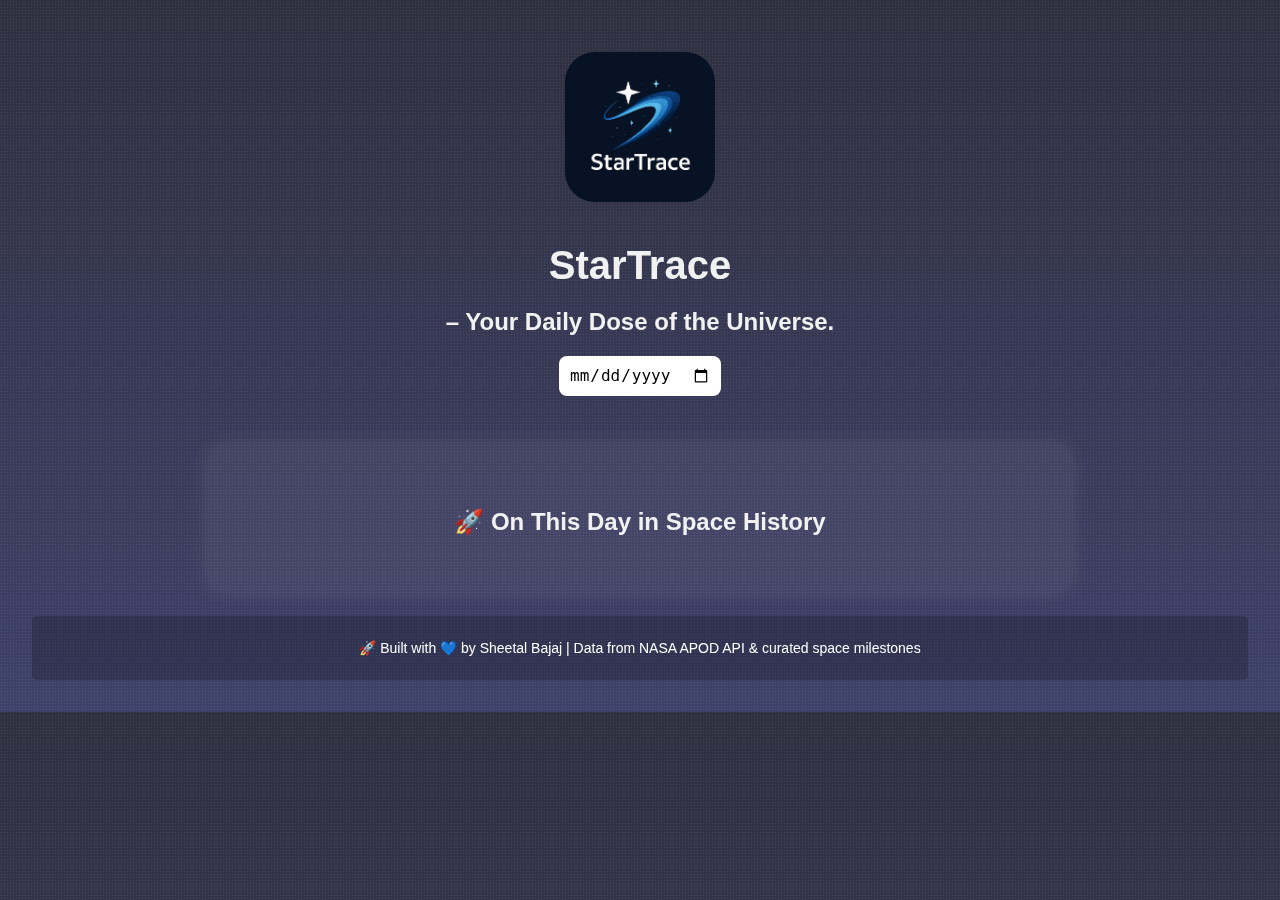
==== index.html @ 883e4ac5 "added logo" ====
<!DOCTYPE html>
<html lang="en">
<head>
  <meta charset="UTF-8" />
  <meta name="viewport" content="width=device-width, initial-scale=1.0"/>
  <title>StarTrace</title>
  <link rel="icon" href="StarTrace-logo.jpg" type="image/x-icon">
  <link rel="icon" href="StarTrace-logo.jpg" type="image/png">
  <link rel="stylesheet" href="style.css" />
</head>
<body>
  <div class="logo-container">
    <img src="StarTrace-logo.jpg" alt="TuneTide Logo" class="logo" />
  </div>
  <h1>StarTrace</h1>
  <h2>– Your Daily Dose of the Universe.</h2>
  <input type="date" id="dateInput" />

  <div id="spinner" class="hidden">🚀 Loading...</div>
  <div id="milestone" class="milestone-box">
    <h3>🚀 On This Day in Space History</h3>
    <div id="milestoneContent"></div>
  </div>

  <div id="apodBox" class="hidden">
    <h2 id="title"></h2>
    <p id="dateText"></p>
    <div id="media"></div>
    <div id="apodActions" class="apod-actions">
      <button id="downloadBtn">Check out this Image</button>
      <button id="shareBtn">Share on Twitter</button>
    </div>
    
    <p id="explanation"></p>
  </div>

  


  <!-- Main Script -->
  <script src="script.js"></script>
  <footer class="footer">
    <p>🚀 Built with 💙 by Sheetal Bajaj | Data from NASA APOD API & curated space milestones</p>
  </footer>

</body>
</html>
---- style.css ----
/* ===== Global Styles ===== */
body {
    margin: 0;
    font-family: 'Segoe UI', Tahoma, Geneva, Verdana, sans-serif;
    background: linear-gradient(to bottom, #0b0c1e, #1e2150);
    color: #f1f1f1;
    text-align: center;
    padding: 2rem;
    overflow-x: hidden;
  }
  .logo-container {
    text-align: center;
    margin-top: 20px;
  }
  
  .logo {
    max-width: 150px;
    width: 15%;
    height: auto;
    margin-bottom: 10px;
    border-radius: 20%;
  }
  
  /* Responsive handling */
  @media screen and (max-width: 768px) {
    .logo {
      width: 25%;
    }
  }
  
  @media screen and (max-width: 480px) {
    .logo {
      width: 25%;
    }
  }
 
  
  
  h1 {
    font-size: 2.2rem;
    margin-bottom: 1rem;
  }
  
  input[type="date"] {
    padding: 0.6rem;
    font-size: 1rem;
    border-radius: 8px;
    border: none;
    margin-bottom: 1.5rem;
  }
  
  #spinner {
    font-size: 1.2rem;
    margin: 1rem auto;
  }
  
  #apodBox,
  .milestone-box {
    background: rgba(255, 255, 255, 0.05);
    padding: 1.5rem;
    border-radius: 16px;
    margin: 1.5rem auto;
    max-width: 800px;
    box-shadow: 0 0 20px rgba(255, 255, 255, 0.1);
  }
  
  #media img,
  #media iframe {
    max-width: 100%;
    height: auto;
    border-radius: 12px;
    margin-top: 1rem;
  }
  
  #explanation {
    margin-top: 1.2rem;
    font-size: 1rem;
    line-height: 1.6;
  }
  
  .milestone-box h3 {
    margin-top: 2rem;
    font-size: 1.5rem;
  }
  
  #milestoneContent div {
    background-color: rgba(255, 255, 255, 0.07);
    margin: 1rem 0;
    padding: 1rem;
    border-radius: 12px;
    text-align: left;
  }
  
  #milestoneContent h4 {
    margin-bottom: 0.4rem;
    color: #ffd54f;
  }
  
  a {
    color: #64b5f6;
    text-decoration: none;
  }
  
  a:hover {
    text-decoration: underline;
  }
  
  .hidden {
    display: none;
  }
  
  /* ===== Fade-in Animation ===== */
  .fade-in {
    opacity: 0;
    transform: translateY(20px);
    animation: fadeIn 0.8s ease-out forwards;
  }
  
  @keyframes fadeIn {
    to {
      opacity: 1;
      transform: translateY(0);
    }
  }
  
  /* ===== Starry Background Animation ===== */
  body::before,
  body::after {
    content: '';
    position: fixed;
    top: 0;
    left: 0;
    width: 100%;
    height: 100%;
    pointer-events: none;
    z-index: -1;
    background: transparent;
  }
  
  body::before {
    background: radial-gradient(white 1px, transparent 1px) repeat;
    background-size: 2px 2px;
    opacity: 0.15;
    animation: twinkle 4s infinite alternate;
  }
  
  body::after {
    background: radial-gradient(white 1px, transparent 1px) repeat;
    background-size: 3px 3px;
    opacity: 0.1;
    animation: twinkle 6s infinite alternate;
  }
  
  @keyframes twinkle {
    0% { transform: translateY(0); opacity: 0.1; }
    100% { transform: translateY(2px); opacity: 0.3; }
  }
  
  /* ===== Media Queries ===== */
  
  /* Mobile */
  @media (max-width: 480px) {
    h1 {
      font-size: 1.6rem;
    }
  
    input[type="date"] {
      width: 90%;
    }
  
    #apodBox, .milestone-box {
      padding: 1rem;
      margin: 1rem;
    }
  
    #explanation {
      font-size: 0.95rem;
    }
  
    #milestoneContent div {
      font-size: 0.9rem;
    }
  }
  
  /* Tablets */
  @media (min-width: 481px) and (max-width: 768px) {
    h1 {
      font-size: 1.8rem;
    }
  
    input[type="date"] {
      font-size: 1rem;
    }
  
    #apodBox, .milestone-box {
      padding: 1.2rem;
    }
  
    #explanation {
      font-size: 1rem;
    }
  }
  
  /* Laptops & Desktops */
  @media (min-width: 769px) {
    h1 {
      font-size: 2.5rem;
    }
  
    #apodBox, .milestone-box {
      padding: 2rem;
    }
  
    #explanation {
      font-size: 1.05rem;
    }
  
    #milestoneContent div {
      font-size: 1rem;
    }
  }
  .apod-actions {
    margin-top: 15px;
  }
  
  .apod-actions button {
    padding: 8px 14px;
    margin-right: 10px;
    background-color: #1a1a1a;
    color: #fff;
    border: none;
    border-radius: 4px;
    cursor: pointer;
  }
  
  .apod-actions button:hover {
    background-color: #333;
  }
  /* Footer styling */
  .footer {
    text-align: center;
    font-size: 14px;
    color: white;
    background: rgba(0, 0, 0, 0.2);
    padding: 10px 0;
    border-radius: 5px;
    width: 100%;
    top:2px;
  }
  
  /* Responsive footer */
  @media screen and (max-width: 480px) {
    .footer {
      font-size: 0.9rem;
      padding: 12px 5px;
    }
  }
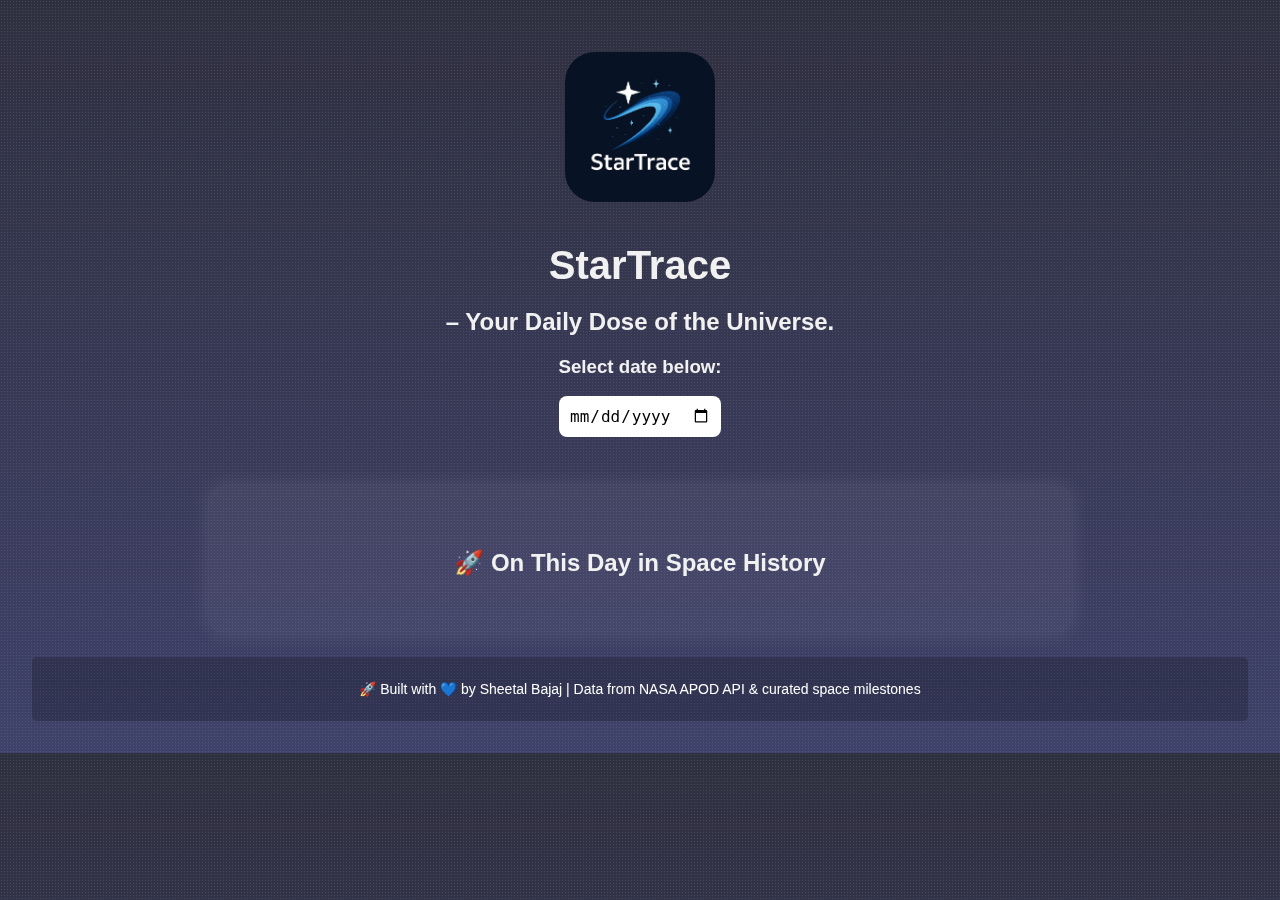
==== commit 7ddf7917: "date" ====
--- a/index.html
+++ b/index.html
@@ -14,7 +14,8 @@
   </div>
   <h1>StarTrace</h1>
   <h2>– Your Daily Dose of the Universe.</h2>
-  <input type="date" id="dateInput" />
+  <h3>Select date below:</h3>
+  <input type="date" id="dateInput" placeholder="Select Date"/>
 
   <div id="spinner" class="hidden">🚀 Loading...</div>
   <div id="milestone" class="milestone-box">
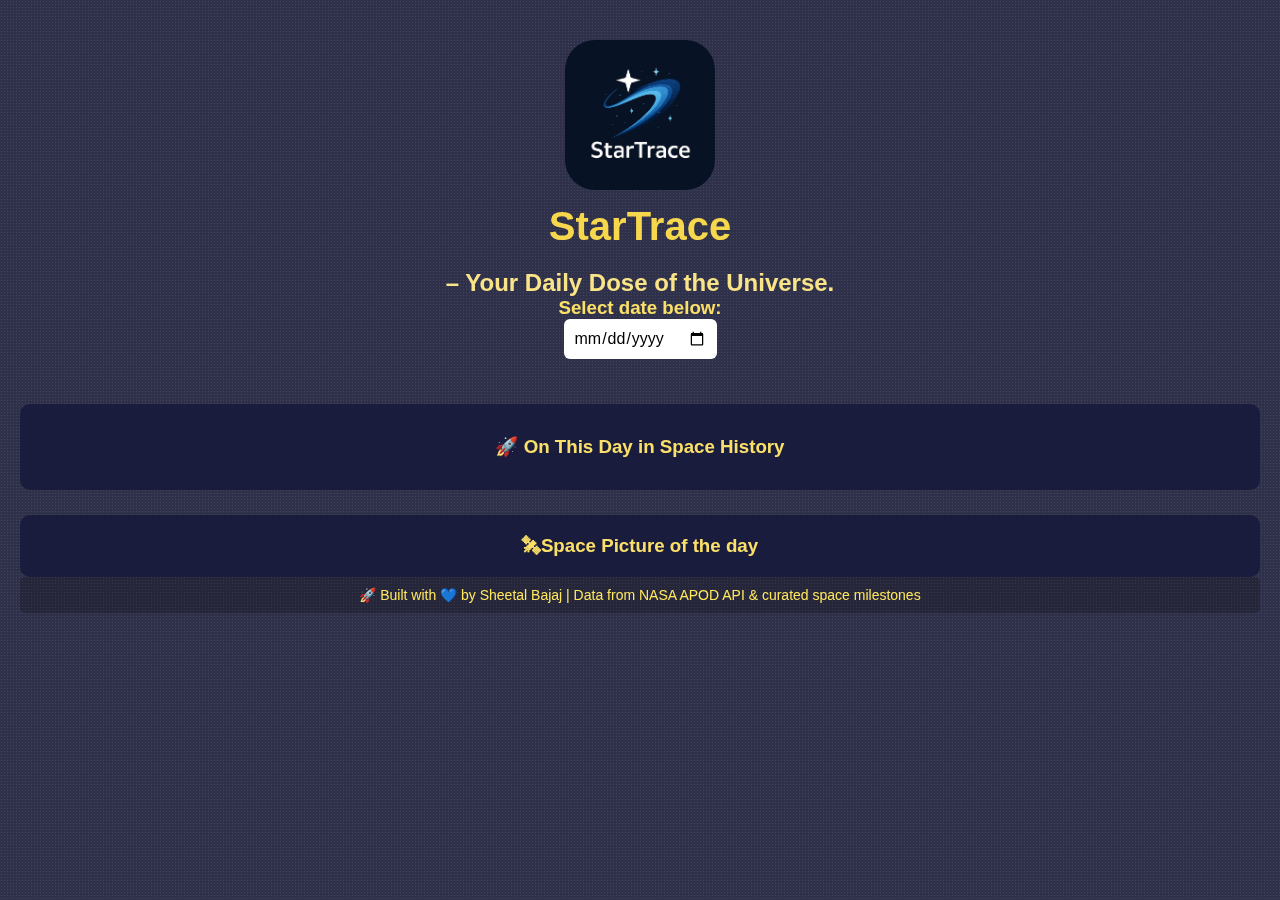
==== commit a81796fb: "POTD" ====
--- a/index.html
+++ b/index.html
@@ -22,6 +22,12 @@
     <h3>🚀 On This Day in Space History</h3>
     <div id="milestoneContent"></div>
   </div>
+  <div id="POTD" class="POTD">
+    <h3>🛰Space Picture of the day</h3>
+    <div id="POTD"></div>
+  </div>
+
+  
 
   <div id="apodBox" class="hidden">
     <h2 id="title"></h2>
--- a/style.css
+++ b/style.css
@@ -1,13 +1,4 @@
-/* ===== Global Styles ===== */
-body {
-    margin: 0;
-    font-family: 'Segoe UI', Tahoma, Geneva, Verdana, sans-serif;
-    background: linear-gradient(to bottom, #0b0c1e, #1e2150);
-    color: #f1f1f1;
-    text-align: center;
-    padding: 2rem;
-    overflow-x: hidden;
-  }
+
   .logo-container {
     text-align: center;
     margin-top: 20px;
@@ -36,74 +27,139 @@
  
   
   
+  * {
+    margin: 0;
+    padding: 0;
+    box-sizing: border-box;
+    font-family: 'Segoe UI', Tahoma, Geneva, Verdana, sans-serif;
+    scroll-behavior: smooth;
+  }
+  
+  body {
+    background-color: #0b0c2a;
+    color: #f0f0f0;
+    padding: 20px;
+    text-align: center;
+  }
+  
+  /* Header */
   h1 {
-    font-size: 2.2rem;
-    margin-bottom: 1rem;
-  }
-  
-  input[type="date"] {
-    padding: 0.6rem;
+    font-size: 2rem;
+    margin-bottom: 20px;
+    color: #f7d84c;
+  }
+  h2{
+    color: #f9e488;
+  }
+  h3{
+    color: #fae068;
+  }
+  
+  /* Date Input */
+  #dateInput {
+    padding: 10px;
+    border-radius: 6px;
+    border: none;
     font-size: 1rem;
-    border-radius: 8px;
-    border: none;
-    margin-bottom: 1.5rem;
-  }
-  
+    margin-bottom: 20px;
+  }
+  
+  /* Spinner */
   #spinner {
     font-size: 1.2rem;
-    margin: 1rem auto;
-  }
-  
-  #apodBox,
+    color: #00ffcc;
+    margin: 15px 0;
+  }
+  
+  .hidden {
+    display: none;
+  }
+  
+  /* Milestone Section */
   .milestone-box {
-    background: rgba(255, 255, 255, 0.05);
-    padding: 1.5rem;
-    border-radius: 16px;
-    margin: 1.5rem auto;
-    max-width: 800px;
-    box-shadow: 0 0 20px rgba(255, 255, 255, 0.1);
+    background-color: #1a1c3d;
+    padding: 20px;
+    border-radius: 10px;
+    margin-top: 25px;
+  }
+  .POTD{
+    background-color: #1a1c3d;
+    padding: 20px;
+    border-radius: 10px;
+    margin-top: 25px;
+  }
+  
+  .milestone-entry,
+  .milestone-item {
+    background-color: #2e2f5e;
+    padding: 10px;
+    border-radius: 8px;
+    margin: 10px 0;
+    text-align: left;
+  }
+  .milestone-entry em,
+  .milestone-entry strong{
+    color: #ffd415;
+  font-style: italic;
+  }
+  .milestone-item h4 {
+    color: #ffc107;
+    font-style: italic;
+  }
+  
+  .milestone-item p {
+    margin: 5px 0;
+  }
+  
+  /* APOD Section */
+  #apodBox {
+    margin-top: 30px;
   }
   
   #media img,
   #media iframe {
     max-width: 100%;
-    height: auto;
-    border-radius: 12px;
-    margin-top: 1rem;
-  }
-  
+    border-radius: 10px;
+    margin: 15px 0;
+    box-shadow: 0 0 20px rgba(255, 255, 255, 0.1);
+  }
+  
+  /* Explanation */
   #explanation {
-    margin-top: 1.2rem;
+    text-align: justify;
+    padding: 15px;
+    line-height: 1.6;
+    background: rgba(255, 255, 255, 0.05);
+    border-radius: 10px;
+    margin-top: 15px;
+  }
+  
+  /* Buttons */
+  .apod-actions {
+    margin-top: 15px;
+  }
+  
+  button {
+    background-color: #ff4081;
+    border: none;
+    color: white;
+    padding: 10px 18px;
+    margin: 5px;
+    border-radius: 8px;
     font-size: 1rem;
-    line-height: 1.6;
-  }
-  
-  .milestone-box h3 {
-    margin-top: 2rem;
-    font-size: 1.5rem;
-  }
-  
-  #milestoneContent div {
-    background-color: rgba(255, 255, 255, 0.07);
-    margin: 1rem 0;
-    padding: 1rem;
-    border-radius: 12px;
-    text-align: left;
-  }
-  
-  #milestoneContent h4 {
-    margin-bottom: 0.4rem;
-    color: #ffd54f;
-  }
-  
-  a {
-    color: #64b5f6;
-    text-decoration: none;
-  }
-  
-  a:hover {
+    cursor: pointer;
+    transition: background 0.3s ease;
+  }
+  
+  button:hover {
+    background-color: #e73370;
+  }
+  
+  
+  footer a:hover {
     text-decoration: underline;
   }
+  
   
   .hidden {
     display: none;
@@ -240,7 +296,7 @@
   .footer {
     text-align: center;
     font-size: 14px;
-    color: white;
+    color: rgb(255, 231, 93);
     background: rgba(0, 0, 0, 0.2);
     padding: 10px 0;
     border-radius: 5px;
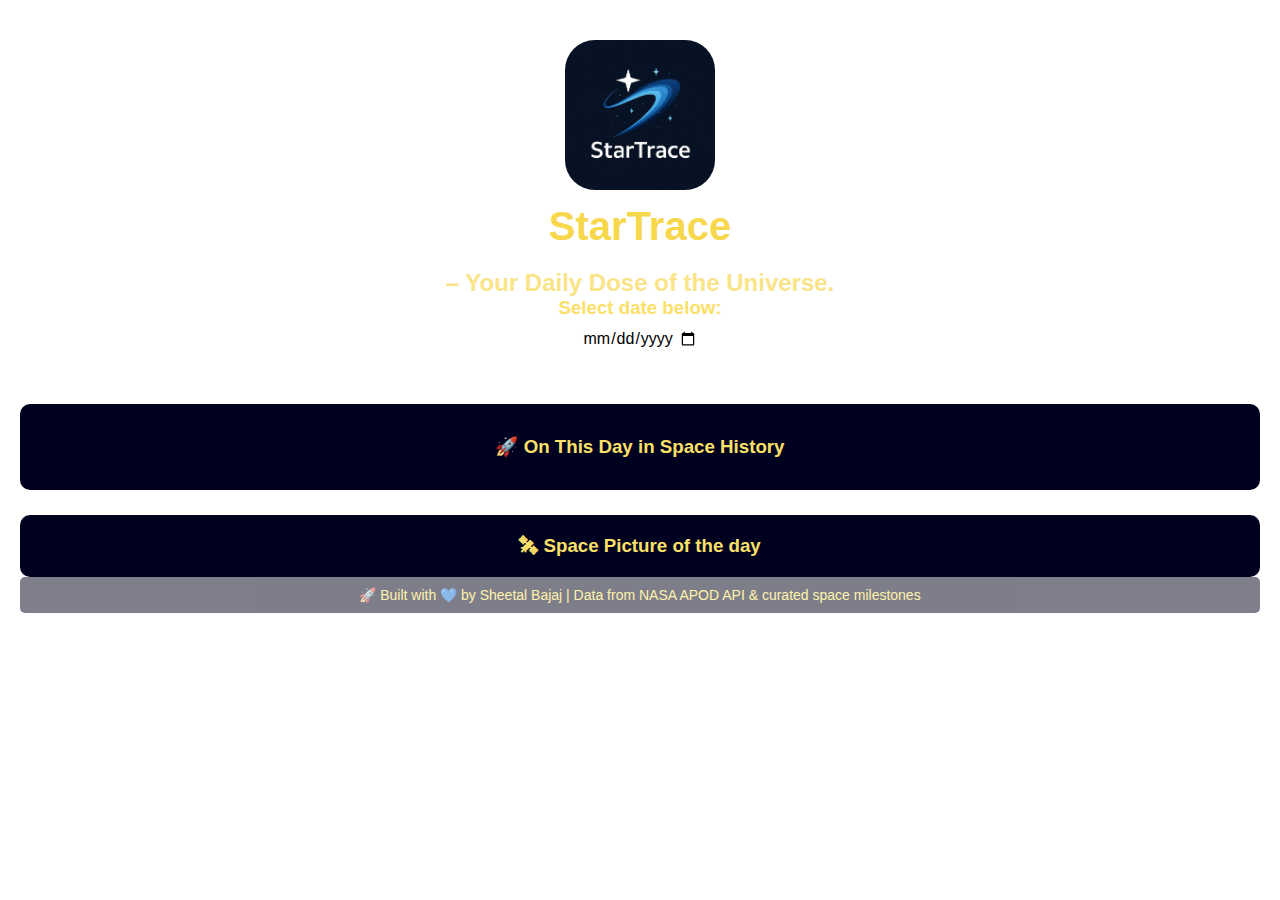
==== commit 10b7544e: "added animations" ====
--- a/index.html
+++ b/index.html
@@ -10,35 +10,34 @@
 </head>
 <body>
   <div class="logo-container">
-    <img src="StarTrace-logo.jpg" alt="TuneTide Logo" class="logo" />
+    <img src="StarTrace-logo.jpg" alt="TuneTide Logo" class="logo spin-slow twinkle pulse-glow" />
   </div>
   <h1>StarTrace</h1>
   <h2>– Your Daily Dose of the Universe.</h2>
   <h3>Select date below:</h3>
   <input type="date" id="dateInput" placeholder="Select Date"/>
 
-  <div id="spinner" class="hidden">🚀 Loading...</div>
-  <div id="milestone" class="milestone-box">
-    <h3>🚀 On This Day in Space History</h3>
-    <div id="milestoneContent"></div>
+  <div id="spinner" class="hidden twinkle">🚀 Loading...</div>
+  <div id="milestone" class="milestone-box float">
+    <h3 class="pulse-glow">🚀 On This Day in Space History</h3>
+    <div id="milestoneContent" class="accordion-down"></div>
   </div>
-  <div id="POTD" class="POTD">
-    <h3>🛰Space Picture of the day</h3>
-    <div id="POTD"></div>
+  <div id="POTD" class="POTD float">
+    <h3 class="pulse-glow">🛰 Space Picture of the day</h3>
+    <div id="POTD" class="accordion-down"></div>
   </div>
 
   
 
-  <div id="apodBox" class="hidden">
-    <h2 id="title"></h2>
-    <p id="dateText"></p>
-    <div id="media"></div>
-    <div id="apodActions" class="apod-actions">
+  <div id="apodBox" class="hidden float">
+    <h2 id="title" class="twinkle"></h2>
+    <p id="dateText" class="twinkle"></p>
+    <div id="media" class="pulse-glow"></div>
+    <div id="apodActions" class="apod-actions twinkle">
       <button id="downloadBtn">Check out this Image</button>
       <button id="shareBtn">Share on Twitter</button>
     </div>
-    
-    <p id="explanation"></p>
+    <p id="explanation" class="accordion-down"></p>
   </div>
 
   
@@ -46,7 +45,7 @@
 
   <!-- Main Script -->
   <script src="script.js"></script>
-  <footer class="footer">
+  <footer class="footer twinkle">
     <p>🚀 Built with 💙 by Sheetal Bajaj | Data from NASA APOD API & curated space milestones</p>
   </footer>
 
--- a/style.css
+++ b/style.css
@@ -1,313 +1,264 @@
-
-  .logo-container {
-    text-align: center;
-    margin-top: 20px;
+/* === Animation Keyframes === */
+@keyframes spin {
+  from { transform: rotate(0deg); }
+  to { transform: rotate(360deg); }
+}
+
+@keyframes accordion-down {
+  from { max-height: 0; opacity: 0; }
+  to { max-height: 500px; opacity: 1; }
+}
+
+@keyframes accordion-up {
+  from { max-height: 500px; opacity: 1; }
+  to { max-height: 0; opacity: 0; }
+}
+
+@keyframes twinkle {
+  0%, 100% { opacity: 1; }
+  50% { opacity: 0.4; }
+}
+
+@keyframes float {
+  0%, 100% { transform: translateY(0); }
+  50% { transform: translateY(-10px); }
+}
+
+@keyframes pulse-glow {
+  0% { box-shadow: 0 0 5px rgba(255, 255, 255, 0.2); }
+  50% { box-shadow: 0 0 20px rgba(255, 255, 255, 0.6); }
+  100% { box-shadow: 0 0 5px rgba(255, 255, 255, 0.2); }
+}
+
+/* === Animation Classes === */
+.spin-slow {
+  animation: spin 20s linear infinite;
+}
+
+.accordion-down {
+  animation: accordion-down 0.2s ease-out;
+}
+
+.accordion-up {
+  animation: accordion-up 0.2s ease-out;
+}
+
+.twinkle {
+  animation: twinkle 3s ease-in-out infinite;
+}
+
+.float {
+  animation: float 6s ease-in-out infinite;
+}
+
+.pulse-glow {
+  animation: pulse-glow 2s infinite;
+}
+
+/* === Logo Styling with Animations === */
+.logo-container {
+  text-align: center;
+  margin-top: 20px;
+  animation: float 6s ease-in-out infinite;
+}
+
+.logo {
+  max-width: 150px;
+  width: 15%;
+  height: auto;
+  margin-bottom: 10px;
+  border-radius: 20%;
+  animation: spin 20s linear infinite;
+}
+
+/* Responsive logo */
+@media screen and (max-width: 768px) {
+  .logo { width: 25%; }
+}
+@media screen and (max-width: 480px) {
+  .logo { width: 25%; }
+}
+
+/* === General Reset & Global Styles === */
+* {
+  margin: 0;
+  padding: 0;
+  box-sizing: border-box;
+  font-family: 'Segoe UI', Tahoma, Geneva, Verdana, sans-serif;
+  scroll-behavior: smooth;
+}
+
+body {
+  background-image: url(StarTrace-bg.jpg);
+  background-size: cover;
+  background-position: center;
+  background-repeat: no-repeat;
+  color: #f0f0f0;
+  padding: 20px;
+  text-align: center;
+}
+
+/* === Headings === */
+h1 {
+  font-size: 2rem;
+  margin-bottom: 20px;
+  color: #f7d84c;
+  animation: twinkle 3s ease-in-out infinite;
+}
+h2 {
+  color: #f9e488;
+  animation: twinkle 3s ease-in-out infinite;
+}
+h3 {
+  color: #fae068;
+  animation: twinkle 3s ease-in-out infinite;
+}
+
+/* === Date Input === */
+#dateInput {
+  padding: 10px;
+  border-radius: 6px;
+  border: none;
+  font-size: 1rem;
+  margin-bottom: 20px;
+}
+
+/* === Spinner === */
+#spinner {
+  font-size: 1.2rem;
+  color: #00ffcc;
+  margin: 15px 0;
+}
+
+.hidden {
+  display: none;
+}
+
+/* === Milestone Section === */
+.milestone-box {
+  background-color: #00001f;
+  padding: 20px;
+  border-radius: 10px;
+  margin-top: 25px;
+  animation: accordion-down 0.2s ease-out;
+}
+
+.POTD {
+  background-color: #00001f;
+  padding: 20px;
+  border-radius: 10px;
+  margin-top: 25px;
+  animation: accordion-up 0.2s ease-out;
+}
+
+.milestone-entry,
+.milestone-item {
+  background-color: #00001f;
+  padding: 10px;
+  border-radius: 8px;
+  margin: 10px 0;
+  text-align: left;
+}
+
+.milestone-entry em,
+.milestone-entry strong {
+  color: #ffd415;
+  font-style: italic;
+}
+
+.milestone-item h4 {
+  color: #ffc107;
+  font-style: italic;
+}
+
+.milestone-item p {
+  margin: 5px 0;
+}
+
+/* === APOD Section === */
+#apodBox {
+  margin-top: 30px;
+}
+
+#media img,
+#media iframe {
+  max-width: 100%;
+  border-radius: 10px;
+  margin: 15px 0;
+  box-shadow: 0 0 20px rgba(255, 255, 255, 0.1);
+  animation: float 6s ease-in-out infinite;
+}
+
+/* Explanation */
+#explanation {
+  text-align: justify;
+  padding: 10px;
+  line-height: 1.6;
+  background: rgba(255, 255, 255, 0.05);
+  border-radius: 10px;
+  margin-top: 15px;
+}
+
+/* Buttons */
+.apod-actions {
+  margin-top: 15px;
+}
+
+button {
+  background-color: #ff4081;
+  border: none;
+  color: white;
+  padding: 10px 18px;
+  margin: 5px;
+  border-radius: 8px;
+  font-size: 1rem;
+  cursor: pointer;
+  transition: background 0.3s ease;
+  animation: pulse-glow 2s infinite;
+}
+
+button:hover {
+  background-color: #e73370;
+}
+
+/* Footer Styling */
+.footer {
+  text-align: center;
+  font-size: 14px;
+  color: rgb(255, 231, 93);
+  background: #000017;
+  opacity: 0.5;
+  padding: 10px 0;
+  border-radius: 5px;
+  width: 100%;
+  top: 2px;
+  animation: twinkle 3s ease-in-out infinite;
+}
+
+/* === Responsive Styles === */
+@media screen and (max-width: 480px) {
+  h1 { font-size: 1.6rem; }
+  input[type="date"] { width: 90%; }
+  #apodBox, .milestone-box { padding: 1rem; margin: 1rem; }
+  #explanation { font-size: 0.95rem; }
+  #milestoneContent div { font-size: 0.9rem; }
+
+  .footer {
+    font-size: 0.9rem;
+    padding: 12px 5px;
   }
-  
-  .logo {
-    max-width: 150px;
-    width: 15%;
-    height: auto;
-    margin-bottom: 10px;
-    border-radius: 20%;
-  }
-  
-  /* Responsive handling */
-  @media screen and (max-width: 768px) {
-    .logo {
-      width: 25%;
-    }
-  }
-  
-  @media screen and (max-width: 480px) {
-    .logo {
-      width: 25%;
-    }
-  }
- 
-  
-  
-  * {
-    margin: 0;
-    padding: 0;
-    box-sizing: border-box;
-    font-family: 'Segoe UI', Tahoma, Geneva, Verdana, sans-serif;
-    scroll-behavior: smooth;
-  }
-  
-  body {
-    background-color: #0b0c2a;
-    color: #f0f0f0;
-    padding: 20px;
-    text-align: center;
-  }
-  
-  /* Header */
-  h1 {
-    font-size: 2rem;
-    margin-bottom: 20px;
-    color: #f7d84c;
-  }
-  h2{
-    color: #f9e488;
-  }
-  h3{
-    color: #fae068;
-  }
-  
-  /* Date Input */
-  #dateInput {
-    padding: 10px;
-    border-radius: 6px;
-    border: none;
-    font-size: 1rem;
-    margin-bottom: 20px;
-  }
-  
-  /* Spinner */
-  #spinner {
-    font-size: 1.2rem;
-    color: #00ffcc;
-    margin: 15px 0;
-  }
-  
-  .hidden {
-    display: none;
-  }
-  
-  /* Milestone Section */
-  .milestone-box {
-    background-color: #1a1c3d;
-    padding: 20px;
-    border-radius: 10px;
-    margin-top: 25px;
-  }
-  .POTD{
-    background-color: #1a1c3d;
-    padding: 20px;
-    border-radius: 10px;
-    margin-top: 25px;
-  }
-  
-  .milestone-entry,
-  .milestone-item {
-    background-color: #2e2f5e;
-    padding: 10px;
-    border-radius: 8px;
-    margin: 10px 0;
-    text-align: left;
-  }
-  .milestone-entry em,
-  .milestone-entry strong{
-    color: #ffd415;
-  font-style: italic;
-  }
-  .milestone-item h4 {
-    color: #ffc107;
-    font-style: italic;
-  }
-  
-  .milestone-item p {
-    margin: 5px 0;
-  }
-  
-  /* APOD Section */
-  #apodBox {
-    margin-top: 30px;
-  }
-  
-  #media img,
-  #media iframe {
-    max-width: 100%;
-    border-radius: 10px;
-    margin: 15px 0;
-    box-shadow: 0 0 20px rgba(255, 255, 255, 0.1);
-  }
-  
-  /* Explanation */
-  #explanation {
-    text-align: justify;
-    padding: 15px;
-    line-height: 1.6;
-    background: rgba(255, 255, 255, 0.05);
-    border-radius: 10px;
-    margin-top: 15px;
-  }
-  
-  /* Buttons */
-  .apod-actions {
-    margin-top: 15px;
-  }
-  
-  button {
-    background-color: #ff4081;
-    border: none;
-    color: white;
-    padding: 10px 18px;
-    margin: 5px;
-    border-radius: 8px;
-    font-size: 1rem;
-    cursor: pointer;
-    transition: background 0.3s ease;
-  }
-  
-  button:hover {
-    background-color: #e73370;
-  }
-  
-  
-  footer a:hover {
-    text-decoration: underline;
-  }
-  
-  
-  .hidden {
-    display: none;
-  }
-  
-  /* ===== Fade-in Animation ===== */
-  .fade-in {
-    opacity: 0;
-    transform: translateY(20px);
-    animation: fadeIn 0.8s ease-out forwards;
-  }
-  
-  @keyframes fadeIn {
-    to {
-      opacity: 1;
-      transform: translateY(0);
-    }
-  }
-  
-  /* ===== Starry Background Animation ===== */
-  body::before,
-  body::after {
-    content: '';
-    position: fixed;
-    top: 0;
-    left: 0;
-    width: 100%;
-    height: 100%;
-    pointer-events: none;
-    z-index: -1;
-    background: transparent;
-  }
-  
-  body::before {
-    background: radial-gradient(white 1px, transparent 1px) repeat;
-    background-size: 2px 2px;
-    opacity: 0.15;
-    animation: twinkle 4s infinite alternate;
-  }
-  
-  body::after {
-    background: radial-gradient(white 1px, transparent 1px) repeat;
-    background-size: 3px 3px;
-    opacity: 0.1;
-    animation: twinkle 6s infinite alternate;
-  }
-  
-  @keyframes twinkle {
-    0% { transform: translateY(0); opacity: 0.1; }
-    100% { transform: translateY(2px); opacity: 0.3; }
-  }
-  
-  /* ===== Media Queries ===== */
-  
-  /* Mobile */
-  @media (max-width: 480px) {
-    h1 {
-      font-size: 1.6rem;
-    }
-  
-    input[type="date"] {
-      width: 90%;
-    }
-  
-    #apodBox, .milestone-box {
-      padding: 1rem;
-      margin: 1rem;
-    }
-  
-    #explanation {
-      font-size: 0.95rem;
-    }
-  
-    #milestoneContent div {
-      font-size: 0.9rem;
-    }
-  }
-  
-  /* Tablets */
-  @media (min-width: 481px) and (max-width: 768px) {
-    h1 {
-      font-size: 1.8rem;
-    }
-  
-    input[type="date"] {
-      font-size: 1rem;
-    }
-  
-    #apodBox, .milestone-box {
-      padding: 1.2rem;
-    }
-  
-    #explanation {
-      font-size: 1rem;
-    }
-  }
-  
-  /* Laptops & Desktops */
-  @media (min-width: 769px) {
-    h1 {
-      font-size: 2.5rem;
-    }
-  
-    #apodBox, .milestone-box {
-      padding: 2rem;
-    }
-  
-    #explanation {
-      font-size: 1.05rem;
-    }
-  
-    #milestoneContent div {
-      font-size: 1rem;
-    }
-  }
-  .apod-actions {
-    margin-top: 15px;
-  }
-  
-  .apod-actions button {
-    padding: 8px 14px;
-    margin-right: 10px;
-    background-color: #1a1a1a;
-    color: #fff;
-    border: none;
-    border-radius: 4px;
-    cursor: pointer;
-  }
-  
-  .apod-actions button:hover {
-    background-color: #333;
-  }
-  /* Footer styling */
-  .footer {
-    text-align: center;
-    font-size: 14px;
-    color: rgb(255, 231, 93);
-    background: rgba(0, 0, 0, 0.2);
-    padding: 10px 0;
-    border-radius: 5px;
-    width: 100%;
-    top:2px;
-  }
-  
-  /* Responsive footer */
-  @media screen and (max-width: 480px) {
-    .footer {
-      font-size: 0.9rem;
-      padding: 12px 5px;
-    }
-  }  +}
+
+@media (min-width: 481px) and (max-width: 768px) {
+  h1 { font-size: 1.8rem; }
+  input[type="date"] { font-size: 1rem; }
+  #apodBox, .milestone-box { padding: 1.2rem; }
+  #explanation { font-size: 1rem; }
+}
+
+@media (min-width: 769px) {
+  h1 { font-size: 2.5rem; }
+  #apodBox, .milestone-box { padding: 2rem; }
+  #explanation { font-size: 1.05rem; }
+  #milestoneContent div { font-size: 1rem; }
+}
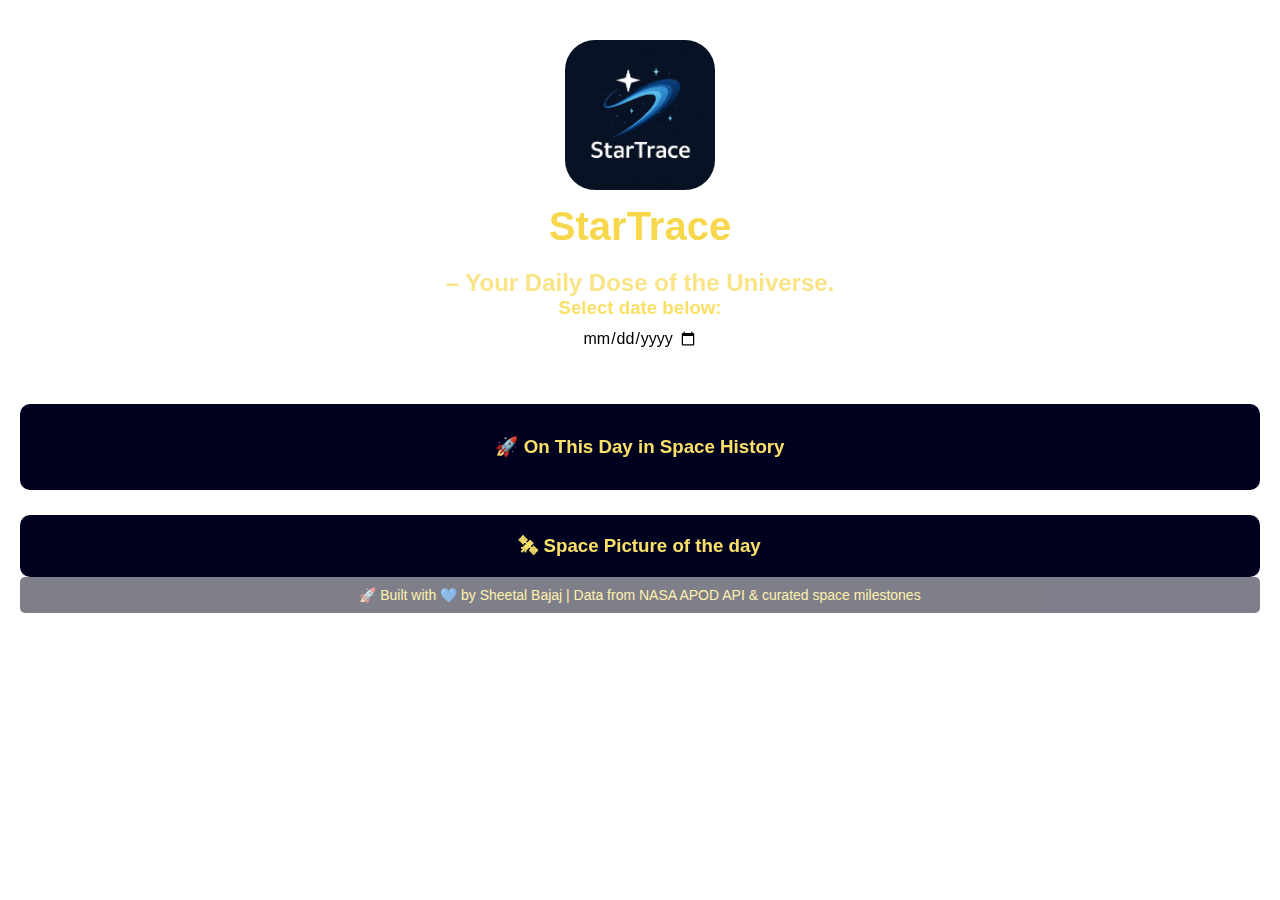
==== commit 7fcbeec3: "animations" ====
--- a/index.html
+++ b/index.html
@@ -9,6 +9,32 @@
   <link rel="stylesheet" href="style.css" />
 </head>
 <body>
+  <div class="night-sky">
+    <div class="stars-mid"></div>
+
+    <div class="stars"></div>
+    <div class="twinkling"></div>
+  </div>
+  <!-- 🌌 Parallax Starfield Layers -->
+  <div class="parallax-layer layer-back"></div>
+  <div class="parallax-layer layer-mid"></div>
+  <div class="parallax-layer layer-front"></div>
+
+  <!-- ✨ Twinkling Stars -->
+  <div class="stars-container" id="starsContainer"></div>
+
+  <!-- ☄️ Comet -->
+  <div class="comet"></div>
+
+  <!-- 🌠 Shooting Stars -->
+  <div class="shooting-stars">
+    <div class="shooting-star"></div>
+    <div class="shooting-star"></div>
+    <div class="shooting-star"></div>
+  </div>
+  
+
+
   <div class="logo-container">
     <img src="StarTrace-logo.jpg" alt="TuneTide Logo" class="logo spin-slow twinkle pulse-glow" />
   </div>
--- a/style.css
+++ b/style.css
@@ -93,6 +93,9 @@
   background-size: cover;
   background-position: center;
   background-repeat: no-repeat;
+  background-attachment: fixed; /* Optional: gives a nice parallax feel */
+  min-height: 100vh; /* Ensures body covers full viewport height */
+  
   color: #f0f0f0;
   padding: 20px;
   text-align: center;
@@ -262,3 +265,183 @@
   #explanation { font-size: 1.05rem; }
   #milestoneContent div { font-size: 1rem; }
 }
+/* === Night Sky & Animated Stars === */
+.night-sky {
+  position: fixed;
+  top: 0;
+  left: 0;
+  width: 100%;
+  height: 100%;
+  background-image: url(StarTrace-bg.jpg);
+  background-size: cover;
+  background-position: center;
+  background-repeat: no-repeat;
+  background-attachment: fixed; /* Optional: gives a nice parallax feel */
+  min-height: 100vh; /* Ensures body covers full viewport height */
+  overflow: hidden;
+  z-index: -10;
+}
+
+/* === Massive Star Field === */
+/* Dense Stars – Twinkling without shifting position */
+.stars,
+.stars::before,
+.stars::after {
+  content: "";
+  position: absolute;
+  top: 0;
+  left: 0;
+  width: 1px;
+  height: 1px;
+  background: transparent;
+  box-shadow:
+    20px 30px white, 40px 120px white, 60px 200px white, 80px 80px white,
+    100px 300px white, 120px 50px white, 140px 90px white, 160px 210px white,
+    180px 130px white, 200px 60px white, 220px 300px white, 240px 180px white,
+    260px 100px white, 280px 230px white, 300px 160px white, 320px 120px white,
+    340px 200px white, 360px 260px white, 380px 170px white, 400px 190px white,
+    420px 100px white, 440px 300px white, 460px 140px white, 480px 250px white,
+    500px 90px white, 520px 220px white, 540px 180px white, 560px 300px white,
+    580px 130px white, 600px 110px white, 620px 250px white, 640px 200px white,
+    660px 300px white, 680px 190px white, 700px 120px white, 720px 260px white,
+    740px 90px white, 760px 180px white, 780px 270px white, 800px 150px white,
+    820px 230px white, 840px 300px white, 860px 120px white, 880px 260px white,
+    900px 160px white, 920px 240px white, 940px 100px white, 960px 290px white,
+    980px 180px white, 1000px 220px white, 1020px 200px white, 1040px 130px white;
+  animation: twinkle 4s ease-in-out infinite alternate;
+}
+
+.stars::before {
+  left: -150px;
+  top: 100px;
+  animation-delay: 1.5s;
+}
+
+.stars::after {
+  left: 100px;
+  top: -120px;
+  animation-delay: 2.8s;
+}
+/* === Mid Section Twinkling Stars === */
+.stars-mid {
+  position: absolute;
+  top: 30%; /* middle portion */
+  left: 40;
+  width: 100%;
+  height: 40%; /* center band */
+  pointer-events: none;
+  z-index: -5;
+}
+
+.stars-mid::before,
+.stars-mid::after {
+  content: "";
+  position: absolute;
+  width: 1px;
+  height: 1px;
+  background: transparent;
+  box-shadow:
+  3vw 32vh white, 6vw 35vh white, 9vw 38vh white, 12vw 34vh white,
+  15vw 36vh white, 18vw 33vh white, 21vw 39vh white, 24vw 31vh white,
+  27vw 35vh white, 30vw 37vh white, 33vw 32vh white, 36vw 38vh white,
+  39vw 34vh white, 42vw 36vh white, 45vw 33vh white, 48vw 39vh white,
+  51vw 31vh white, 54vw 35vh white, 57vw 37vh white, 60vw 32vh white,
+  63vw 38vh white, 66vw 34vh white, 69vw 36vh white, 72vw 33vh white,
+  75vw 39vh white, 78vw 31vh white, 81vw 35vh white, 84vw 37vh white,
+  87vw 32vh white, 90vw 38vh white, 93vw 34vh white, 96vw 36vh white,
+  2vw 42vh white, 5vw 45vh white, 8vw 48vh white, 11vw 44vh white,
+  14vw 46vh white, 17vw 43vh white, 20vw 49vh white, 23vw 41vh white,
+  26vw 45vh white, 29vw 47vh white, 32vw 42vh white, 35vw 48vh white,
+  38vw 44vh white, 41vw 46vh white, 44vw 43vh white, 47vw 49vh white,
+  50vw 41vh white, 53vw 45vh white, 56vw 47vh white, 59vw 42vh white,
+  62vw 48vh white, 65vw 44vh white, 68vw 46vh white, 71vw 43vh white,
+  74vw 49vh white, 77vw 41vh white, 80vw 45vh white, 83vw 47vh white,
+  86vw 42vh white, 89vw 48vh white, 92vw 44vh white, 95vw 46vh white,
+  1vw 38vh white, 4vw 39vh white, 7vw 40vh white, 10vw 41vh white,
+  13vw 42vh white, 16vw 43vh white, 19vw 44vh white, 22vw 45vh white,
+  25vw 46vh white, 28vw 47vh white, 31vw 48vh white, 34vw 49vh white,
+  37vw 50vh white, 40vw 36vh white, 43vw 37vh white, 46vw 38vh white,
+  49vw 39vh white, 52vw 40vh white, 55vw 41vh white, 58vw 42vh white,
+  61vw 43vh white, 64vw 44vh white, 67vw 45vh white, 70vw 46vh white,
+  73vw 47vh white, 76vw 48vh white, 79vw 49vh white, 82vw 50vh white,
+  85vw 34vh white, 88vw 36vh white, 91vw 38vh white, 94vw 40vh white,
+  97vw 42vh white, 99vw 44vh white;
+  animation: twinkle 3s ease-in-out infinite alternate;
+}
+
+.stars-mid::after {
+  left: 50px;
+  top: 30px;
+  animation-delay: 2s;
+}
+
+
+/* Twinkle only (no shaking or translation!) */
+@keyframes twinkle {
+  0%, 100% { opacity: 0.3; }
+  50% { opacity: 1; }
+}
+ /* ==== Comet Animation ==== */
+ .comet {
+  position: absolute;
+  top: -50px;
+  left: -100px;
+  width: 150px;
+  height: 2px;
+  background: linear-gradient(90deg, #fff, rgba(255,255,255,0));
+  box-shadow: 0 0 15px #fff;
+  transform: rotate(45deg);
+  animation: cometMove 12s linear infinite;
+  z-index: -5;
+}
+
+@keyframes cometMove {
+  0% { top: -50px; left: -100px; opacity: 0; }
+  10% { opacity: 1; }
+  100% { top: 100vh; left: 100vw; opacity: 0; }
+}
+
+/* ==== Shooting Stars ==== */
+.shooting-stars {
+  position: fixed;
+  top: 0;
+  left: 0;
+  width: 100%;
+  height: 100%;
+  pointer-events: none;
+  z-index: -5;
+}
+
+.shooting-star {
+  position: absolute;
+  width: 80px;
+  height: 2px;
+  background: linear-gradient(90deg, white, transparent);
+  opacity: 0;
+  animation: shoot 5s ease-in-out infinite;
+}
+
+.shooting-star:nth-child(1) {
+  top: 20%;
+  left: 90%;
+  animation-delay: 1s;
+}
+
+.shooting-star:nth-child(2) {
+  top: 50%;
+  left: 70%;
+  animation-delay: 3s;
+}
+
+.shooting-star:nth-child(3) {
+  top: 70%;
+  left: 30%;
+  animation-delay: 5s;
+}
+
+@keyframes shoot {
+  0% { transform: translate(0, 0); opacity: 0; }
+  10% { opacity: 1; }
+  100% { transform: translate(-100vw, 100vh); opacity: 0; }
+}
+
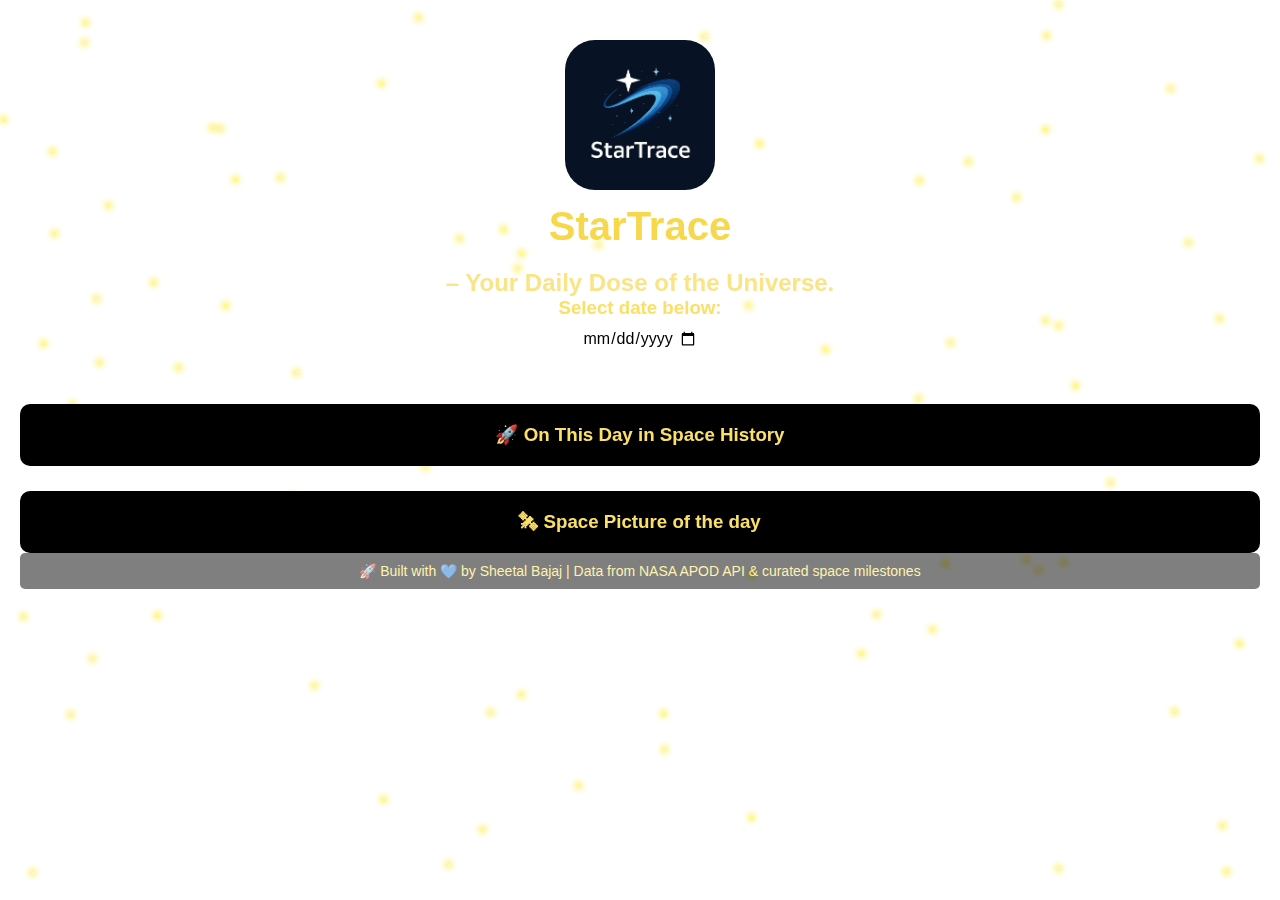
==== commit e7b026c6: "added animations" ====
--- a/index.html
+++ b/index.html
@@ -9,13 +9,14 @@
   <link rel="stylesheet" href="style.css" />
 </head>
 <body>
-  <div class="night-sky">
+  <div class="background"></div>
+  <div class="night-sky" >
     <div class="stars-mid"></div>
 
     <div class="stars"></div>
+    <div id="starContainer"></div>
     <div class="twinkling"></div>
-  </div>
-  <!-- 🌌 Parallax Starfield Layers -->
+    <!-- 🌌 Parallax Starfield Layers -->
   <div class="parallax-layer layer-back"></div>
   <div class="parallax-layer layer-mid"></div>
   <div class="parallax-layer layer-front"></div>
@@ -27,14 +28,10 @@
   <div class="comet"></div>
 
   <!-- 🌠 Shooting Stars -->
-  <div class="shooting-stars">
-    <div class="shooting-star"></div>
-    <div class="shooting-star"></div>
-    <div class="shooting-star"></div>
+  <div class="shooting-star-container" id="shootingStarContainer"></div>
+
   </div>
   
-
-
   <div class="logo-container">
     <img src="StarTrace-logo.jpg" alt="TuneTide Logo" class="logo spin-slow twinkle pulse-glow" />
   </div>
--- a/style.css
+++ b/style.css
@@ -1,65 +1,86 @@
-/* === Animation Keyframes === */
-@keyframes spin {
-  from { transform: rotate(0deg); }
-  to { transform: rotate(360deg); }
-}
-
-@keyframes accordion-down {
-  from { max-height: 0; opacity: 0; }
-  to { max-height: 500px; opacity: 1; }
-}
-
-@keyframes accordion-up {
-  from { max-height: 500px; opacity: 1; }
-  to { max-height: 0; opacity: 0; }
+/* === Global Reset & Fonts === */
+* {
+  margin: 0;
+  padding: 0;
+  box-sizing: border-box;
+  font-family: 'Segoe UI', Tahoma, Geneva, Verdana, sans-serif;
+  scroll-behavior: smooth;
+}
+
+body {
+  color: #f0f0f0;
+  padding: 20px;
+  text-align: center;
+  overflow-x: hidden;
+  background-image: url('StarTrace-bg.jpg');
+  background-size: cover;
+  background-position: center;
+  background-repeat: no-repeat;
+  background-attachment: fixed;
+}
+
+/* === Night Sky & Particles === */
+.background {
+  position: fixed;
+  top: 0;
+  left: 0;
+  height: 100vh;
+  width: 100vw;
+  background: transparent;
+  z-index: -20;
+}
+
+.night-sky {
+  position: fixed;
+  top: 0;
+  left: 0;
+  height: 100vh;
+  width: 100vw;
+  z-index: -10;
+  pointer-events: none;
+  background: transparent;
+  overflow: hidden;
+}
+
+.star {
+  position: absolute;
+  width: 2px;
+  height: 2px;
+  background: white;
+  border-radius: 50%;
+  animation: twinkle 2s infinite ease-in-out;
 }
 
 @keyframes twinkle {
-  0%, 100% { opacity: 1; }
-  50% { opacity: 0.4; }
-}
-
-@keyframes float {
-  0%, 100% { transform: translateY(0); }
-  50% { transform: translateY(-10px); }
-}
-
-@keyframes pulse-glow {
-  0% { box-shadow: 0 0 5px rgba(255, 255, 255, 0.2); }
-  50% { box-shadow: 0 0 20px rgba(255, 255, 255, 0.6); }
-  100% { box-shadow: 0 0 5px rgba(255, 255, 255, 0.2); }
-}
-
-/* === Animation Classes === */
-.spin-slow {
-  animation: spin 20s linear infinite;
-}
-
-.accordion-down {
-  animation: accordion-down 0.2s ease-out;
-}
-
-.accordion-up {
-  animation: accordion-up 0.2s ease-out;
-}
-
-.twinkle {
-  animation: twinkle 3s ease-in-out infinite;
-}
-
-.float {
-  animation: float 6s ease-in-out infinite;
-}
-
-.pulse-glow {
-  animation: pulse-glow 2s infinite;
-}
-
-/* === Logo Styling with Animations === */
+  0%, 100% { opacity: 0.2; }
+  50% { opacity: 1; }
+}
+
+/* === Shooting Stars === */
+.shooting-star {
+  position: absolute;
+  width: 80px;
+  height: 2px;
+  background: linear-gradient(90deg, white, transparent);
+  animation: shoot 3s linear infinite;
+  opacity: 0.7;
+}
+
+@keyframes shoot {
+  0% {
+    transform: translateX(-100px) translateY(0px) rotate(45deg);
+    opacity: 1;
+  }
+  100% {
+    transform: translateX(150vw) translateY(100vh) rotate(45deg);
+    opacity: 0;
+  }
+}
+
+/* === Logo === */
 .logo-container {
   text-align: center;
   margin-top: 20px;
-  animation: float 6s ease-in-out infinite;
 }
 
 .logo {
@@ -68,53 +89,26 @@
   height: auto;
   margin-bottom: 10px;
   border-radius: 20%;
-  animation: spin 20s linear infinite;
 }
 
 /* Responsive logo */
 @media screen and (max-width: 768px) {
-  .logo { width: 25%; }
-}
-@media screen and (max-width: 480px) {
-  .logo { width: 25%; }
-}
-
-/* === General Reset & Global Styles === */
-* {
-  margin: 0;
-  padding: 0;
-  box-sizing: border-box;
-  font-family: 'Segoe UI', Tahoma, Geneva, Verdana, sans-serif;
-  scroll-behavior: smooth;
-}
-
-body {
-  background-image: url(StarTrace-bg.jpg);
-  background-size: cover;
-  background-position: center;
-  background-repeat: no-repeat;
-  background-attachment: fixed; /* Optional: gives a nice parallax feel */
-  min-height: 100vh; /* Ensures body covers full viewport height */
-  
-  color: #f0f0f0;
-  padding: 20px;
-  text-align: center;
+  .logo {
+    width: 25%;
+  }
 }
 
 /* === Headings === */
 h1 {
-  font-size: 2rem;
+  font-size: 2.5rem;
   margin-bottom: 20px;
   color: #f7d84c;
-  animation: twinkle 3s ease-in-out infinite;
 }
 h2 {
   color: #f9e488;
-  animation: twinkle 3s ease-in-out infinite;
 }
 h3 {
   color: #fae068;
-  animation: twinkle 3s ease-in-out infinite;
 }
 
 /* === Date Input === */
@@ -132,31 +126,23 @@
   color: #00ffcc;
   margin: 15px 0;
 }
-
 .hidden {
   display: none;
 }
 
-/* === Milestone Section === */
-.milestone-box {
-  background-color: #00001f;
+/* === Milestones === */
+.milestone-box,
+.POTD {
+  background-color: #000000;
+  
   padding: 20px;
   border-radius: 10px;
   margin-top: 25px;
-  animation: accordion-down 0.2s ease-out;
-}
-
-.POTD {
-  background-color: #00001f;
-  padding: 20px;
-  border-radius: 10px;
-  margin-top: 25px;
-  animation: accordion-up 0.2s ease-out;
 }
 
 .milestone-entry,
 .milestone-item {
-  background-color: #00001f;
+  background-color:#000000;
   padding: 10px;
   border-radius: 8px;
   margin: 10px 0;
@@ -174,11 +160,7 @@
   font-style: italic;
 }
 
-.milestone-item p {
-  margin: 5px 0;
-}
-
-/* === APOD Section === */
+/* === APOD === */
 #apodBox {
   margin-top: 30px;
 }
@@ -189,10 +171,8 @@
   border-radius: 10px;
   margin: 15px 0;
   box-shadow: 0 0 20px rgba(255, 255, 255, 0.1);
-  animation: float 6s ease-in-out infinite;
-}
-
-/* Explanation */
+}
+
 #explanation {
   text-align: justify;
   padding: 10px;
@@ -200,13 +180,10 @@
   background: rgba(255, 255, 255, 0.05);
   border-radius: 10px;
   margin-top: 15px;
-}
-
-/* Buttons */
-.apod-actions {
-  margin-top: 15px;
-}
-
+  font-size: 1rem;
+}
+
+/* === Buttons === */
 button {
   background-color: #ff4081;
   border: none;
@@ -217,231 +194,86 @@
   font-size: 1rem;
   cursor: pointer;
   transition: background 0.3s ease;
-  animation: pulse-glow 2s infinite;
 }
 
 button:hover {
   background-color: #e73370;
 }
 
-/* Footer Styling */
+.apod-actions button {
+  padding: 8px 14px;
+  margin-right: 10px;
+  background-color: #1a1a1a;
+  color: #fff;
+  border: none;
+  border-radius: 4px;
+  cursor: pointer;
+}
+.apod-actions button:hover {
+  background-color: #333;
+}
+
+/* === Footer === */
 .footer {
   text-align: center;
   font-size: 14px;
   color: rgb(255, 231, 93);
-  background: #000017;
+  background: #000000;
   opacity: 0.5;
   padding: 10px 0;
   border-radius: 5px;
   width: 100%;
-  top: 2px;
-  animation: twinkle 3s ease-in-out infinite;
-}
-
-/* === Responsive Styles === */
+}
+
 @media screen and (max-width: 480px) {
-  h1 { font-size: 1.6rem; }
-  input[type="date"] { width: 90%; }
-  #apodBox, .milestone-box { padding: 1rem; margin: 1rem; }
-  #explanation { font-size: 0.95rem; }
-  #milestoneContent div { font-size: 0.9rem; }
-
   .footer {
     font-size: 0.9rem;
     padding: 12px 5px;
   }
-}
-
-@media (min-width: 481px) and (max-width: 768px) {
-  h1 { font-size: 1.8rem; }
-  input[type="date"] { font-size: 1rem; }
-  #apodBox, .milestone-box { padding: 1.2rem; }
-  #explanation { font-size: 1rem; }
-}
-
-@media (min-width: 769px) {
-  h1 { font-size: 2.5rem; }
-  #apodBox, .milestone-box { padding: 2rem; }
-  #explanation { font-size: 1.05rem; }
-  #milestoneContent div { font-size: 1rem; }
-}
-/* === Night Sky & Animated Stars === */
-.night-sky {
-  position: fixed;
-  top: 0;
-  left: 0;
-  width: 100%;
-  height: 100%;
-  background-image: url(StarTrace-bg.jpg);
-  background-size: cover;
-  background-position: center;
-  background-repeat: no-repeat;
-  background-attachment: fixed; /* Optional: gives a nice parallax feel */
-  min-height: 100vh; /* Ensures body covers full viewport height */
-  overflow: hidden;
-  z-index: -10;
-}
-
-/* === Massive Star Field === */
-/* Dense Stars – Twinkling without shifting position */
-.stars,
-.stars::before,
-.stars::after {
-  content: "";
+
+  h1 {
+    font-size: 1.6rem;
+  }
+
+  #explanation {
+    font-size: 0.95rem;
+  }
+
+  #milestoneContent div {
+    font-size: 0.9rem;
+  }
+
+  input[type="date"] {
+    width: 90%;
+  }
+
+  #apodBox,
+  .milestone-box {
+    padding: 1rem;
+    margin: 1rem;
+  }
+}
+/* === Glowing Stars === */
+.glowing-star {
   position: absolute;
-  top: 0;
-  left: 0;
-  width: 1px;
-  height: 1px;
-  background: transparent;
-  box-shadow:
-    20px 30px white, 40px 120px white, 60px 200px white, 80px 80px white,
-    100px 300px white, 120px 50px white, 140px 90px white, 160px 210px white,
-    180px 130px white, 200px 60px white, 220px 300px white, 240px 180px white,
-    260px 100px white, 280px 230px white, 300px 160px white, 320px 120px white,
-    340px 200px white, 360px 260px white, 380px 170px white, 400px 190px white,
-    420px 100px white, 440px 300px white, 460px 140px white, 480px 250px white,
-    500px 90px white, 520px 220px white, 540px 180px white, 560px 300px white,
-    580px 130px white, 600px 110px white, 620px 250px white, 640px 200px white,
-    660px 300px white, 680px 190px white, 700px 120px white, 720px 260px white,
-    740px 90px white, 760px 180px white, 780px 270px white, 800px 150px white,
-    820px 230px white, 840px 300px white, 860px 120px white, 880px 260px white,
-    900px 160px white, 920px 240px white, 940px 100px white, 960px 290px white,
-    980px 180px white, 1000px 220px white, 1020px 200px white, 1040px 130px white;
-  animation: twinkle 4s ease-in-out infinite alternate;
-}
-
-.stars::before {
-  left: -150px;
-  top: 100px;
-  animation-delay: 1.5s;
-}
-
-.stars::after {
-  left: 100px;
-  top: -120px;
-  animation-delay: 2.8s;
-}
-/* === Mid Section Twinkling Stars === */
-.stars-mid {
-  position: absolute;
-  top: 30%; /* middle portion */
-  left: 40;
-  width: 100%;
-  height: 40%; /* center band */
-  pointer-events: none;
-  z-index: -5;
-}
-
-.stars-mid::before,
-.stars-mid::after {
-  content: "";
-  position: absolute;
-  width: 1px;
-  height: 1px;
-  background: transparent;
-  box-shadow:
-  3vw 32vh white, 6vw 35vh white, 9vw 38vh white, 12vw 34vh white,
-  15vw 36vh white, 18vw 33vh white, 21vw 39vh white, 24vw 31vh white,
-  27vw 35vh white, 30vw 37vh white, 33vw 32vh white, 36vw 38vh white,
-  39vw 34vh white, 42vw 36vh white, 45vw 33vh white, 48vw 39vh white,
-  51vw 31vh white, 54vw 35vh white, 57vw 37vh white, 60vw 32vh white,
-  63vw 38vh white, 66vw 34vh white, 69vw 36vh white, 72vw 33vh white,
-  75vw 39vh white, 78vw 31vh white, 81vw 35vh white, 84vw 37vh white,
-  87vw 32vh white, 90vw 38vh white, 93vw 34vh white, 96vw 36vh white,
-  2vw 42vh white, 5vw 45vh white, 8vw 48vh white, 11vw 44vh white,
-  14vw 46vh white, 17vw 43vh white, 20vw 49vh white, 23vw 41vh white,
-  26vw 45vh white, 29vw 47vh white, 32vw 42vh white, 35vw 48vh white,
-  38vw 44vh white, 41vw 46vh white, 44vw 43vh white, 47vw 49vh white,
-  50vw 41vh white, 53vw 45vh white, 56vw 47vh white, 59vw 42vh white,
-  62vw 48vh white, 65vw 44vh white, 68vw 46vh white, 71vw 43vh white,
-  74vw 49vh white, 77vw 41vh white, 80vw 45vh white, 83vw 47vh white,
-  86vw 42vh white, 89vw 48vh white, 92vw 44vh white, 95vw 46vh white,
-  1vw 38vh white, 4vw 39vh white, 7vw 40vh white, 10vw 41vh white,
-  13vw 42vh white, 16vw 43vh white, 19vw 44vh white, 22vw 45vh white,
-  25vw 46vh white, 28vw 47vh white, 31vw 48vh white, 34vw 49vh white,
-  37vw 50vh white, 40vw 36vh white, 43vw 37vh white, 46vw 38vh white,
-  49vw 39vh white, 52vw 40vh white, 55vw 41vh white, 58vw 42vh white,
-  61vw 43vh white, 64vw 44vh white, 67vw 45vh white, 70vw 46vh white,
-  73vw 47vh white, 76vw 48vh white, 79vw 49vh white, 82vw 50vh white,
-  85vw 34vh white, 88vw 36vh white, 91vw 38vh white, 94vw 40vh white,
-  97vw 42vh white, 99vw 44vh white;
-  animation: twinkle 3s ease-in-out infinite alternate;
-}
-
-.stars-mid::after {
-  left: 50px;
-  top: 30px;
-  animation-delay: 2s;
-}
-
-
-/* Twinkle only (no shaking or translation!) */
-@keyframes twinkle {
-  0%, 100% { opacity: 0.3; }
-  50% { opacity: 1; }
-}
- /* ==== Comet Animation ==== */
- .comet {
-  position: absolute;
-  top: -50px;
-  left: -100px;
-  width: 150px;
-  height: 2px;
-  background: linear-gradient(90deg, #fff, rgba(255,255,255,0));
-  box-shadow: 0 0 15px #fff;
-  transform: rotate(45deg);
-  animation: cometMove 12s linear infinite;
-  z-index: -5;
-}
-
-@keyframes cometMove {
-  0% { top: -50px; left: -100px; opacity: 0; }
-  10% { opacity: 1; }
-  100% { top: 100vh; left: 100vw; opacity: 0; }
-}
-
-/* ==== Shooting Stars ==== */
-.shooting-stars {
-  position: fixed;
-  top: 0;
-  left: 0;
-  width: 100%;
-  height: 100%;
-  pointer-events: none;
-  z-index: -5;
-}
-
-.shooting-star {
-  position: absolute;
-  width: 80px;
-  height: 2px;
-  background: linear-gradient(90deg, white, transparent);
-  opacity: 0;
-  animation: shoot 5s ease-in-out infinite;
-}
-
-.shooting-star:nth-child(1) {
-  top: 20%;
-  left: 90%;
-  animation-delay: 1s;
-}
-
-.shooting-star:nth-child(2) {
-  top: 50%;
-  left: 70%;
-  animation-delay: 3s;
-}
-
-.shooting-star:nth-child(3) {
-  top: 70%;
-  left: 30%;
-  animation-delay: 5s;
-}
-
-@keyframes shoot {
-  0% { transform: translate(0, 0); opacity: 0; }
-  10% { opacity: 1; }
-  100% { transform: translate(-100vw, 100vh); opacity: 0; }
-}
-
+  width: 3px;
+  height: 3px;
+  border-radius: 50%;
+  background: radial-gradient(circle, #fff 30%, #ffe600 70%);
+  box-shadow: 0 0 6px 2px #ffe600;
+  animation: glowStar 3s ease-in-out infinite alternate;
+  opacity: 0.8;
+}
+
+@keyframes glowStar {
+  0% {
+    transform: scale(1);
+    opacity: 0.4;
+    box-shadow: 0 0 4px 1px #fcf8d3;
+  }
+  100% {
+    transform: scale(1.3);
+    opacity: 1;
+    box-shadow: 0 0 10px 4px #ffe600;
+  }
+}
